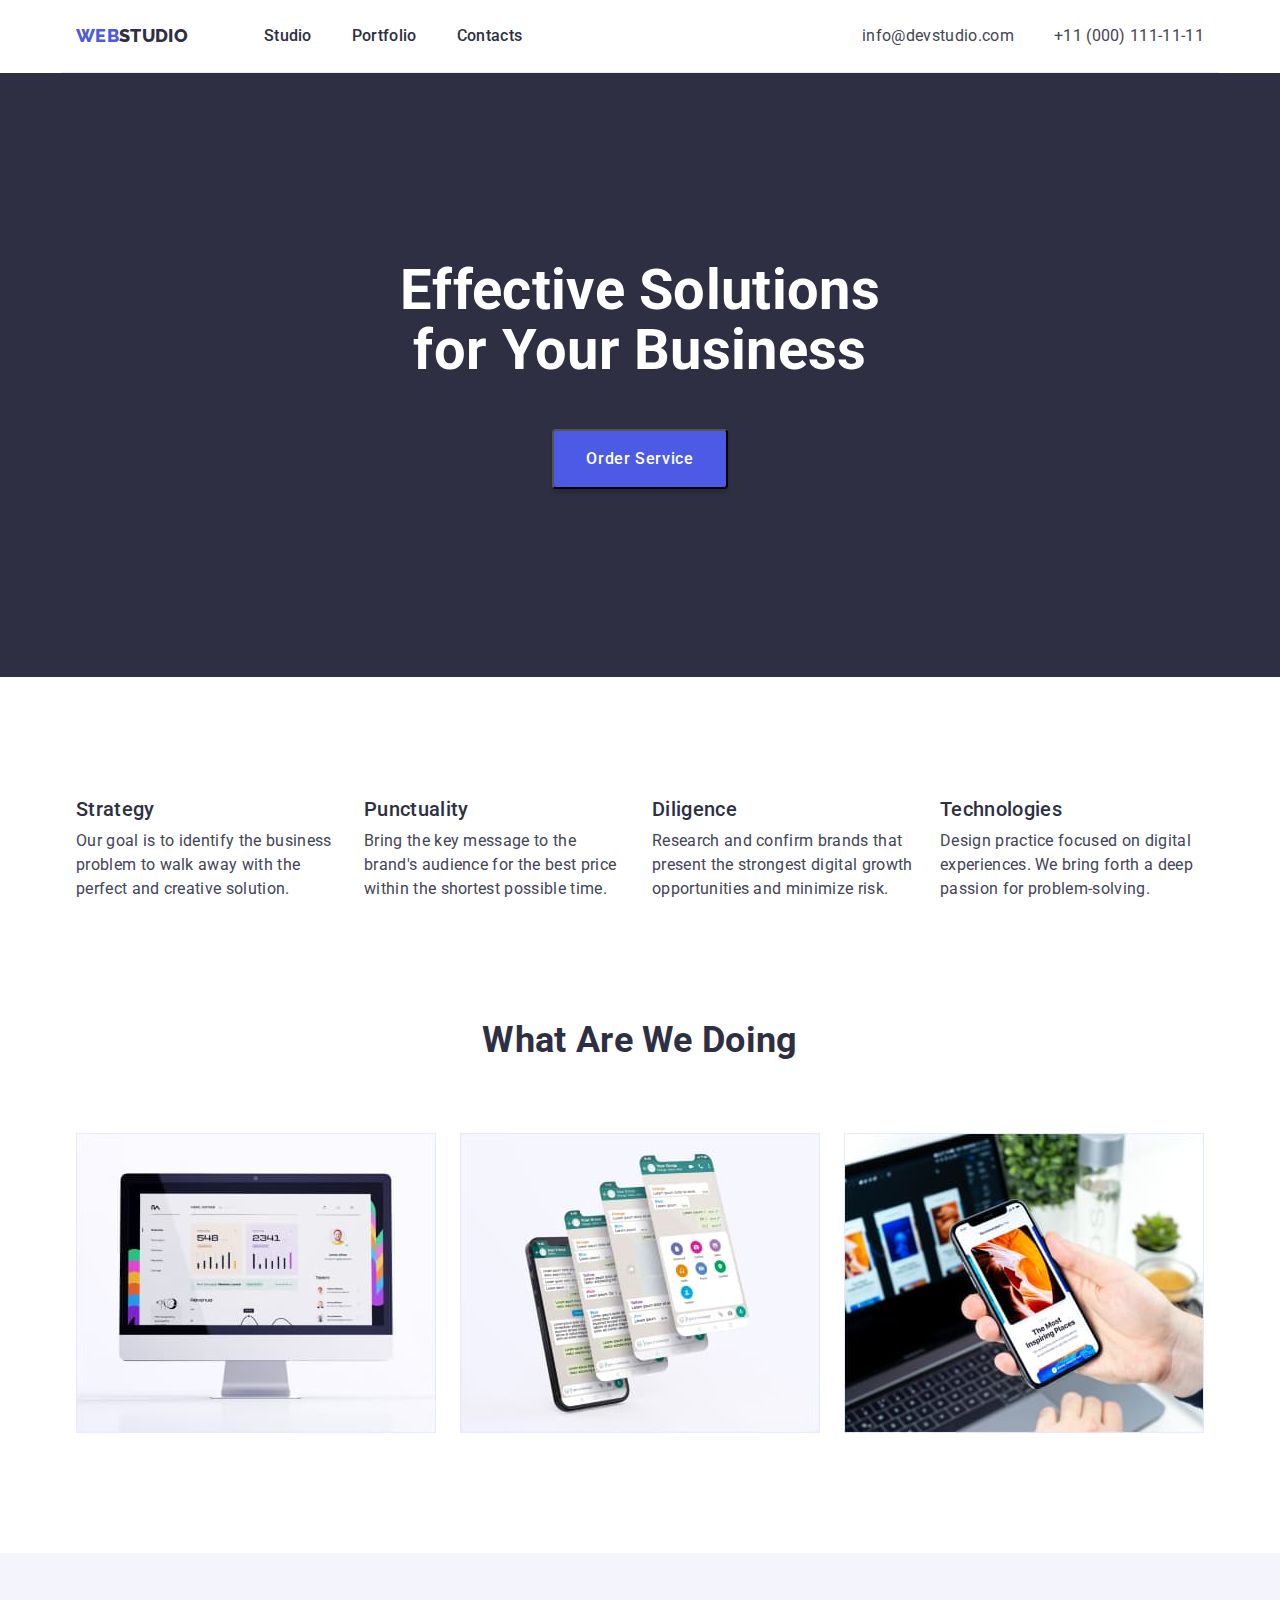
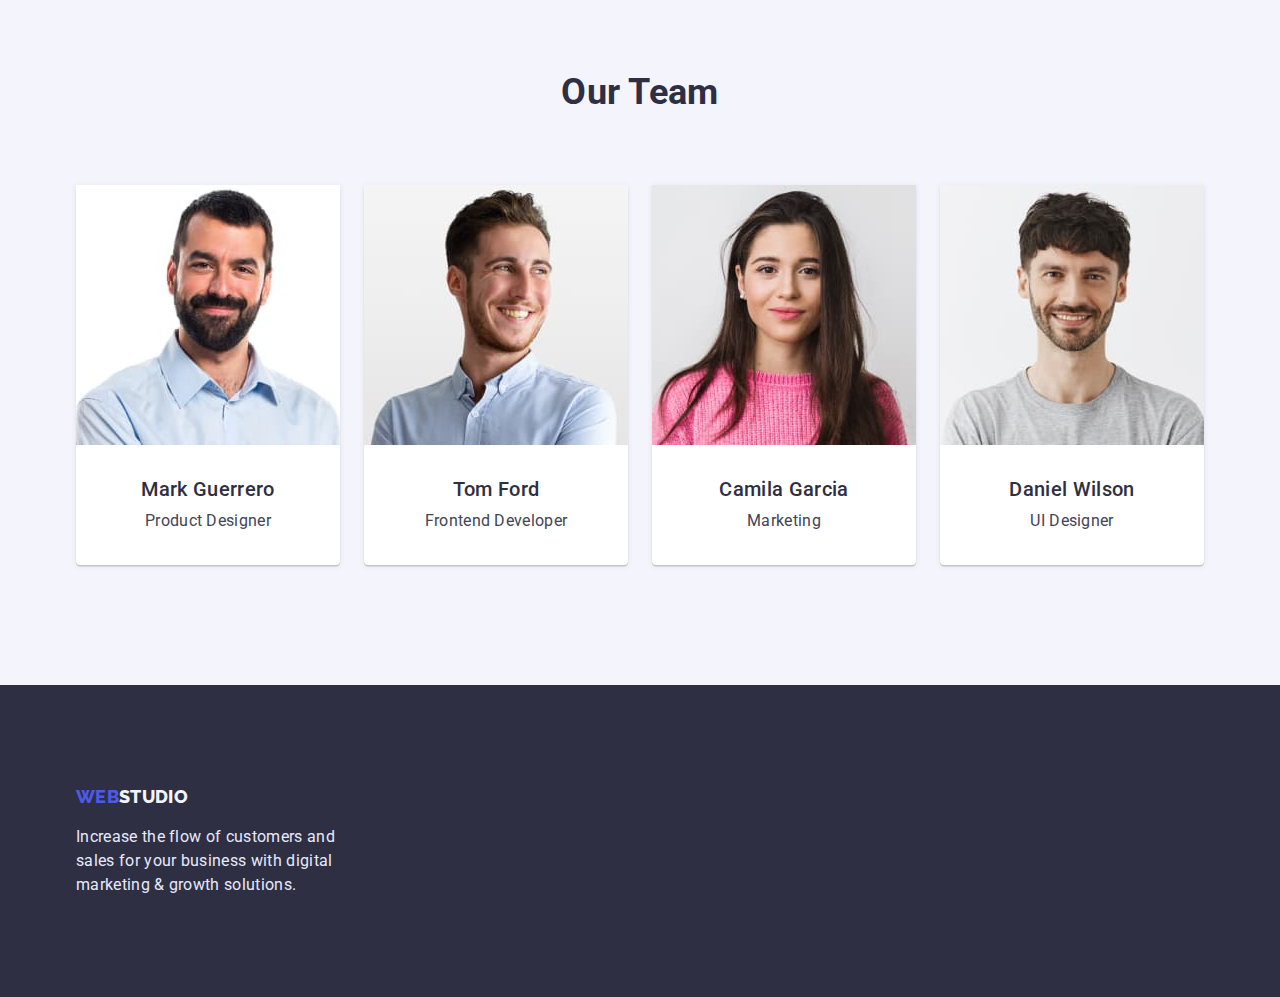
==== index.html @ 00bddd67 "Initial commit" ====
<!DOCTYPE html>
<html lang="en">
  <head>
    <meta charset="UTF-8" />
    <meta http-equiv="X-UA-Compatible" content="IE=edge" />
    <meta name="viewport" content="width=device-width, initial-scale=1.0" />

    <link rel="preconnect" href="https://fonts.googleapis.com" />
    <link rel="preconnect" href="https://fonts.gstatic.com" crossorigin />
    <link
      href="https://fonts.googleapis.com/css2?family=Raleway:wght@800&family=Roboto:wght@400;500;700;900&display=swap"
      rel="stylesheet"
    />
    <link
      rel="stylesheet"
      href="https://cdn.jsdelivr.net/npm/modern-normalize@1.1.0/modern-normalize.min.css"
    />
    <link rel="stylesheet" href="./css/styles.css" />
    <title>Document</title>
  </head>
  <body>
    <header class="container">
      <div class="header-div">
        <a href="./index.html" class="logo point"
          >WEB<span class="header-logo">STUDIO</span>
        </a>
        <nav class="navigat">
          <ul class="menu-list point">
            <li class="menu-items">
              <a href="./index.html" class="menu-link point">Studio</a>
            </li>
            <li class="menu-items">
              <a href="./portfolio.html" class="menu-link point">Portfolio</a>
            </li>
            <li>
              <a href="#" class="menu-link point">Contacts</a>
            </li>
          </ul>
        </nav>
        <address class="contact">
          <ul class="contact-list">
            <li class="contact-items point">
              <a href="mailto:info@devstudio.com" class="contact-link point"
                >info@devstudio.com</a
              >
            </li>
            <li class="point">
              <a href="tel:+110001111111" class="contact-link point"
                >+11 (000) 111-11-11</a
              >
            </li>
          </ul>
        </address>
      </div>
    </header>
    <main>
      <!-- hero section -->
      <section class="hero">
        <div class="container">
          <h1 class="hero-title">Effective Solutions for Your Business</h1>
          <button class="hero-btn" type="button">Order Service</button>
        </div>
      </section>
      <!-- section 1 -->
      <section class="section">
        <div class="container">
          <ul class="quality-list point">
            <li class="quality-items">
              <h3 class="text-title">Strategy</h3>
              <p class="text">
                Our goal is to identify the business problem to walk away with
                the perfect and creative solution.
              </p>
            </li>
            <li class="quality-items">
              <h3 class="text-title">Punctuality</h3>
              <p class="text">
                Bring the key message to the brand's audience for the best price
                within the shortest possible time.
              </p>
            </li>
            <li class="quality-items">
              <h3 class="text-title">Diligence</h3>
              <p class="text">
                Research and confirm brands that present the strongest digital
                growth opportunities and minimize risk.
              </p>
            </li>
            <li class="quality-items">
              <h3 class="text-title">Technologies</h3>
              <p class="text">
                Design practice focused on digital experiences. We bring forth a
                deep passion for problem-solving.
              </p>
            </li>
          </ul>
        </div>
      </section>
      <!-- section 2 -->
      <section class="section specializ">
        <div class="container">
          <h2 class="section-title">What are we doing</h2>
          <ul class="specializ-list point">
            <li class="specializ-items">
              <img
                src="./images/section2/computer-screen.jpg"
                alt="mac"
                width="360"
                height="300"
              />
            </li>
            <li class="specialization-items">
              <img
                src="./images/section2/message.jpg"
                alt="sms"
                width="360"
                height="300"
              />
            </li>
            <li class="specialization-items">
              <img
                src="./images/section2/phone-and-computer.jpg"
                alt="phone and laptop"
                width="360"
                height="300"
              />
            </li>
          </ul>
        </div>
      </section>
      <!-- section 3 -->
      <section class="section team">
        <div class="container">
          <h2 class="section-title">Our Team</h2>
          <ul class="team-list point">
            <li class="team-items">
              <img
                src="./images/section3/mark-photo.jpg"
                alt="Designer"
                width="264"
                height="260"
              />
              <div class="wrap">
                <h3 class="text-title">Mark Guerrero</h3>
                <p class="text">Product Designer</p>
              </div>
            </li>

            <li class="team-items">
              <img
                src="./images/section3/tom-photo.jpg"
                alt="Developer"
                width="264"
                height="260"
              />
              <div class="wrap">
                <h3 class="text-title">Tom Ford</h3>
                <p class="text">Frontend Developer</p>
              </div>
            </li>

            <li class="team-items">
              <img
                src="./images/section3/kamila-photo.jpg"
                alt="marketer"
                width="264"
                height="260"
              />
              <div class="wrap">
                <h3 class="text-title">Camila Garcia</h3>
                <p class="text">Marketing</p>
              </div>
            </li>

            <li class="team-items">
              <img
                src="./images/section3/daniel-photo.jpg"
                alt="Designer"
                width="264"
                height="260"
              />
              <div class="wrap">
                <h3 class="text-title">Daniel Wilson</h3>
                <p class="text">UI Designer</p>
              </div>
            </li>
          </ul>
        </div>
      </section>
    </main>
    <footer class="foot">
      <div class="container">
        <a class="logo point" href="./index.html"
          >WEB<span class="footer-logo">STUDIO</span>
        </a>
        <p class="footer-text">
          Increase the flow of customers and sales for your business with
          digital marketing & growth solutions.
        </p>
      </div>
    </footer>
  </body>
</html>
---- css/styles.css ----
:root {
    --main-text-color: #2E2F42;
    --link-color: #434455;
    --logo-btn-color: #4D5AE5;
    --hover-focus-color: #404BBF;
    --footerlogo-bcg-color: #F4F4FD;
    --white-color: #ffffff;
    --filter-btn: #E7E9FC;

}

body {
    font-family: "Roboto", sans-serif;
    letter-spacing: 0.02em;
    color: var(--main-text-color);
    background-color: var(--white-color);
}

h1,
h2,
h3,
h4,
h5,
h6 {
    margin: 0;
    padding: 0;
}

p {
    margin: 0;
    padding: 0;
}

ul {
    margin: 0;
    padding: 0;
}

img {
    display: block;
    max-width: 100%;
    height: auto;
}

.container {
    width: 1158px;
    padding-left: 15px;
    padding-right: 15px;
    margin-left: auto;
    margin-right: auto;
}

.point {
    text-decoration: none;
    list-style-type: none;
}

/* header */

header {
    border-bottom: 1px solid var(--filter-btn);
}

.logo {
    font-family: "Raleway", sans-serif;
    font-weight: 800;
    font-size: 18px;
    line-height: 1.33;
    color: var(--logo-btn-color);
    text-transform: uppercase;
}

.header-logo {
    color: var(--main-text-color);
}

.header-div {
    display: flex;
    padding-top: 24px;
    padding-bottom: 24px;
}



.navigat {
    margin-left: 76px;
}

.menu-list {
    font-weight: 500;
    font-size: 16px;
    line-height: 1.5;
    letter-spacing: 0.02em;
    color: var(--main-text-color);
    display: flex;

}

.menu-link {
    color: var(--main-text-color);
    display: block;

}

.menu-link:hover,
.menu-link:focus {
    color: var(--hover-focus-color);
}

.menu-items {
    margin-right: 40px;
}

.contact {
    margin-left: auto;
}

.contact-list {
    font-size: 16px;
    line-height: 1.5;
    letter-spacing: 0.02em;
    color: var(--link-color);
    display: flex;
}

.contact-link {
    font-style: normal;
    color: var(--link-color);
    display: block;
}

.contact-link:hover,
.contact-link:focus {
    color: var(--hover-focus-color);
}

.contact-items {
    margin-right: 40px;
}

/* hero */

.hero {
    background-color: var(--main-text-color);
    padding-top: 188px;
    padding-bottom: 188px;
    text-align: center;
    ;
}

.hero-title {
    font-size: 56px;
    line-height: 1.07;
    text-align: center;
    color: var(--white-color);
    margin-bottom: 48px;
    max-width: 496px;
    margin-left: auto;
    margin-right: auto;
}

.hero-btn {
    background-color: var(--logo-btn-color);
    color: var(--white-color);
    font-family: 'Roboto', sans-serif;
    font-weight: 500;
    font-size: 16px;
    line-height: 1.5;
    letter-spacing: 0.04em;
    cursor: pointer;
    box-shadow: 0px 4px 4px rgba(0, 0, 0, 0.15);
    border-radius: 4px;
    padding: 16px 32px;
}

.hero-btn:hover,
.hero-btn:focus {
    background: var(--hover-focus-color);
    box-shadow: 0px 1px 6px rgba(46, 47, 66, 0.08);
    border-radius: 4px;
    letter-spacing: 0.04em;
}

.text-title {
    font-weight: 500;
    font-size: 20px;
    line-height: 1.2;
    margin-bottom: 8px;
}

.text {
    color: var(--link-color);
    font-size: 16px;
    line-height: 1.5;
}

.section-title {
    margin-bottom: 72px;
    font-size: 36px;
    line-height: 1.11;
    text-align: center;
    text-transform: capitalize;

}

.section {
    padding-top: 120px;
    padding-bottom: 120px;
}

.quality-list,
.specializ-list,
.team-list {
    display: flex;
    gap: 24px;
}

.quality-items {
    flex-basis: calc((100% - 3 * 24px)/4);
}


.specializ {
    padding-top: 0;
}



/* team */

.team {
    background-color: var(--footerlogo-bcg-color);
}

.team-items {
    background-color: var(--white-color);
    flex-basis: calc((100%-72px)/4);
    box-shadow: 0px 1px 6px rgba(46, 47, 66, 0.08), 0px 1px 1px rgba(46, 47, 66, 0.16), 0px 2px 1px rgba(46, 47, 66, 0.08);
    border-radius: 0px 0px 4px 4px;
}


.wrap {
    padding: 32px 0;
    text-align: center;
}


/* footer */

.foot {
    background-color: var(--main-text-color);
    padding-top: 100px;
    padding-bottom: 100px;

}

.footer-text {
    color: var(--filter-btn);
    font-size: 16px;
    line-height: 1.5;
    letter-spacing: 0.02em;
    width: 264px;
    margin-top: 16px;
}

.footer-logo {
    color: var(--footerlogo-bcg-color);
}

/* portfolio*/


.filters-btn {
    background-color: var(--footerlogo-bcg-color);
    color: var(--logo-btn-color);
    font-family: 'Roboto', sans-serif;
    font-weight: 500;
    font-size: 16px;
    line-height: 1.5;
    letter-spacing: 0.04em;
    cursor: pointer;
    border: 1px solid var(--filter-btn);
    border-radius: 4px;
    padding: 11px 23px;
}

.filters-btn:hover,
.filters-btn:focus {
    background: var(--logo-btn-color);
    box-shadow: 0px 1px 6px rgba(46, 47, 66, 0.08), 0px 1px 1px rgba(46, 47, 66, 0.16), 0px 2px 1px rgba(46, 47, 66, 0.08);
    color: var(--white-color);
}

.portfolio {
    padding-top: 96px;
}

.filters-list {
    display: flex;
    justify-content: center;
    margin-bottom: 72px;
}

.filters-items {
    margin-right: 24px;
}

.img-list {
    display: flex;
    flex-wrap: wrap;
    row-gap: 48px;
    column-gap: 24px;
}

.img-items {
    flex-basis: calc((100% - 48px) / 3);
}

.delineation {
    padding: 32px 16px;
    border: 1px solid var(--filter-btn);
    border-top: none;
}
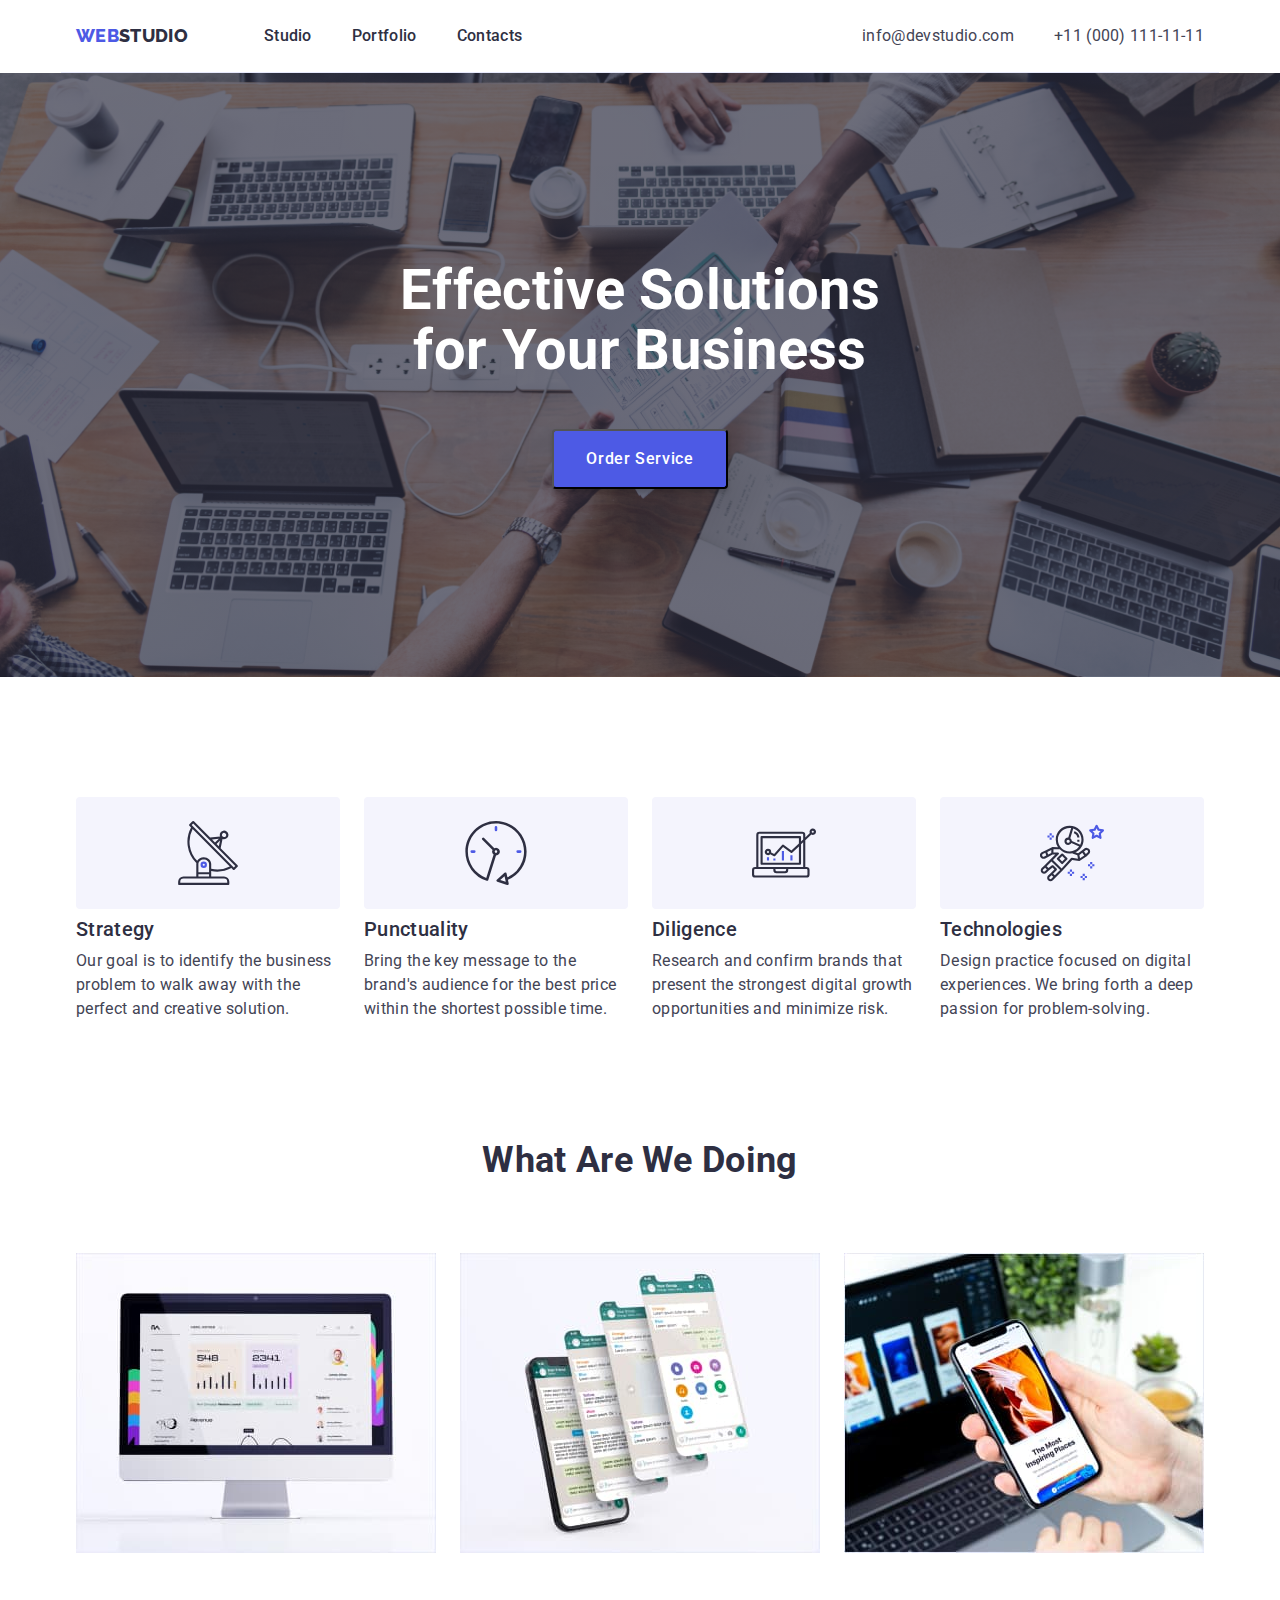
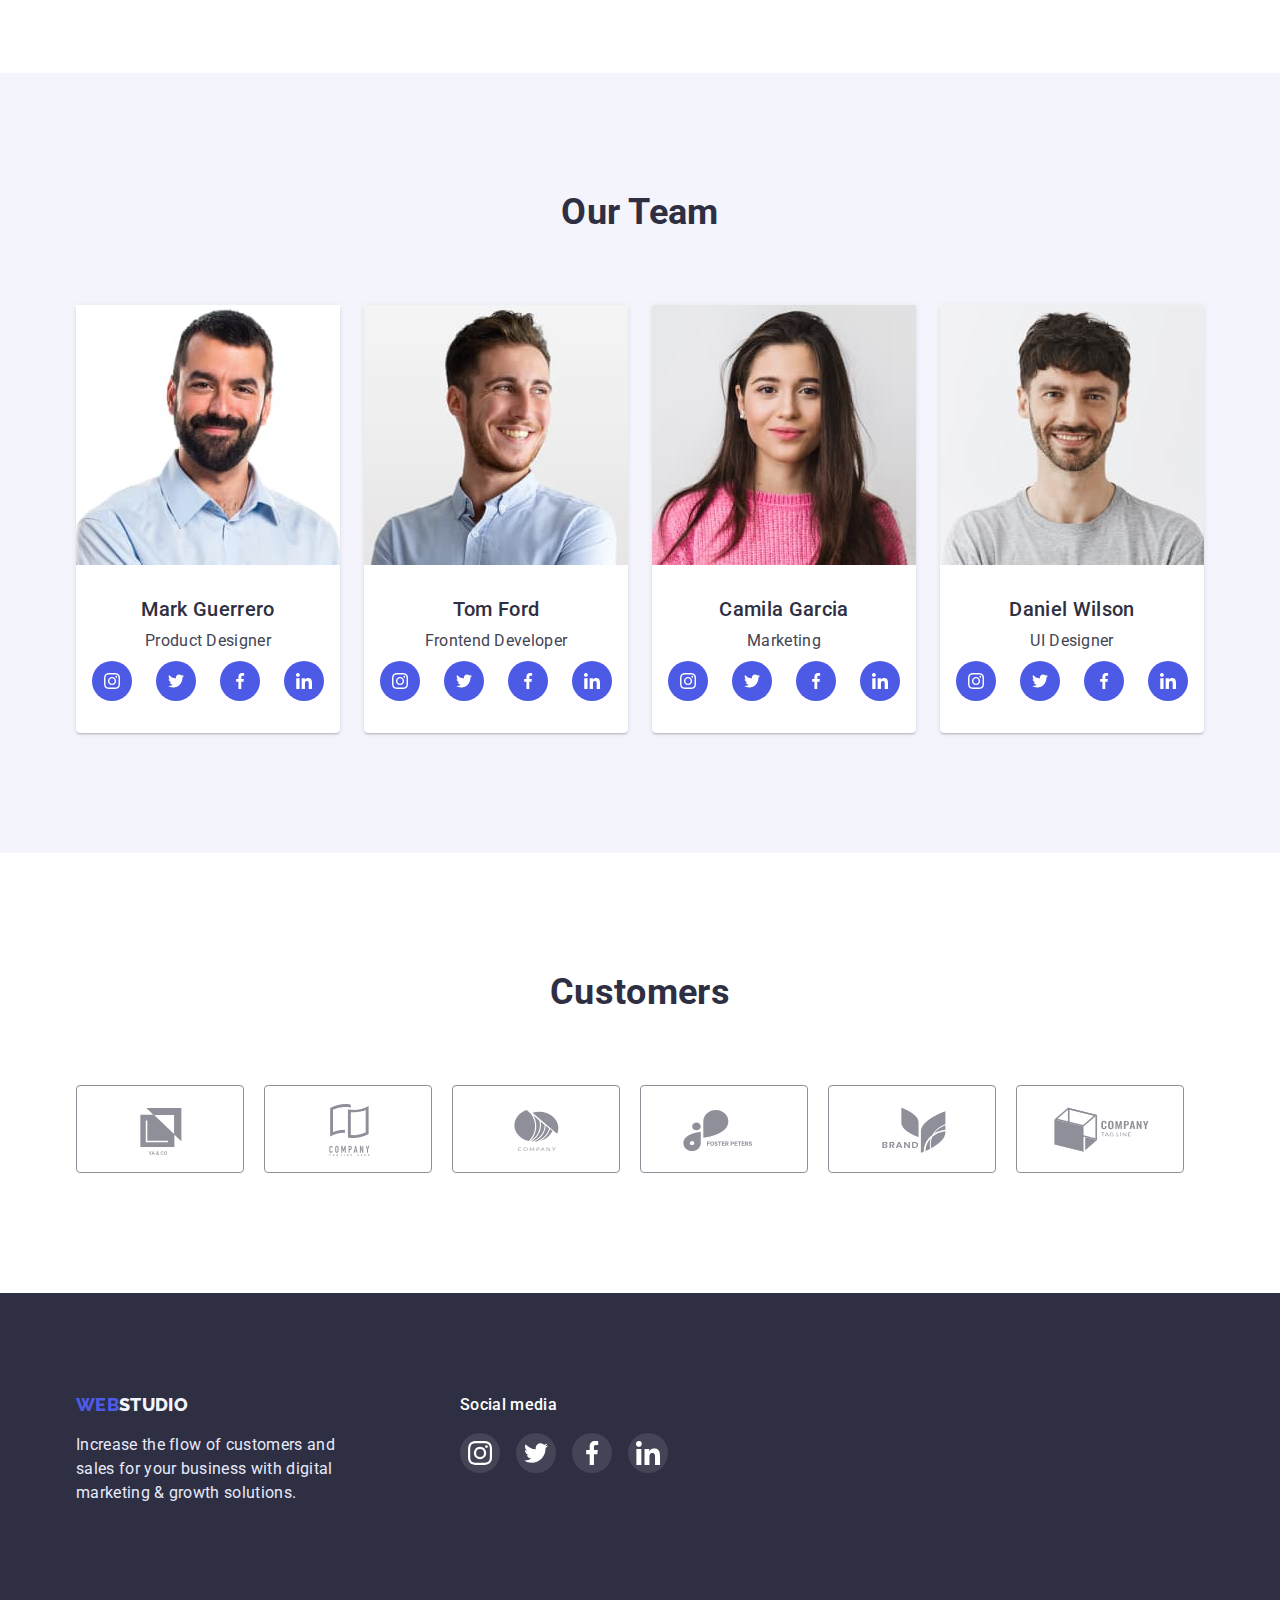
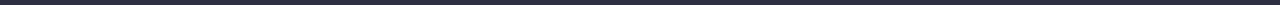
==== commit 536679af: "homework #4" ====
--- a/index.html
+++ b/index.html
@@ -19,6 +19,7 @@
     <title>Document</title>
   </head>
   <body>
+    <!-- HEADER -->
     <header class="container">
       <div class="header-div">
         <a href="./index.html" class="logo point"
@@ -66,6 +67,11 @@
         <div class="container">
           <ul class="quality-list point">
             <li class="quality-items">
+              <div class="svg">
+                <svg class="quality-img" width="64" height="64">
+                  <use href="./images/icons.svg#icon-antenna"></use>
+                </svg>
+              </div>
               <h3 class="text-title">Strategy</h3>
               <p class="text">
                 Our goal is to identify the business problem to walk away with
@@ -73,6 +79,11 @@
               </p>
             </li>
             <li class="quality-items">
+              <div class="svg">
+                <svg class="quality-img" width="64" height="64">
+                  <use href="./images/icons.svg#icon-clock"></use>
+                </svg>
+              </div>
               <h3 class="text-title">Punctuality</h3>
               <p class="text">
                 Bring the key message to the brand's audience for the best price
@@ -80,6 +91,11 @@
               </p>
             </li>
             <li class="quality-items">
+              <div class="svg">
+                <svg class="quality-img" width="64" height="64">
+                  <use href="./images/icons.svg#icon-diagram"></use>
+                </svg>
+              </div>
               <h3 class="text-title">Diligence</h3>
               <p class="text">
                 Research and confirm brands that present the strongest digital
@@ -87,6 +103,11 @@
               </p>
             </li>
             <li class="quality-items">
+              <div class="svg">
+                <svg class="quality-img" width="64" height="64">
+                  <use href="./images/icons.svg#icon-astronaut"></use>
+                </svg>
+              </div>
               <h3 class="text-title">Technologies</h3>
               <p class="text">
                 Design practice focused on digital experiences. We bring forth a
@@ -143,6 +164,48 @@
               <div class="wrap">
                 <h3 class="text-title">Mark Guerrero</h3>
                 <p class="text">Product Designer</p>
+                <ul class="team-contacts-list point">
+                  <li class="team-contacts">
+                    <a
+                      href="#"
+                      class="team-contacts-link"
+                      aria-label="Instagram"
+                    >
+                      <svg class="team-contacts-icon" width="16" height="16">
+                        <use href="./images/icons.svg#icon-instagram"></use>
+                      </svg>
+                    </a>
+                  </li>
+                  <li class="team-contacts">
+                    <a href="#" class="team-contacts-link" aria-label="Twitter">
+                      <svg class="team-contacts-icon" width="16" height="16">
+                        <use href="./images/icons.svg#icon-twitter"></use>
+                      </svg>
+                    </a>
+                  </li>
+                  <li class="team-contacts">
+                    <a
+                      href="#"
+                      class="team-contacts-link"
+                      aria-label="Facebook"
+                    >
+                      <svg class="team-contacts-icon" width="16" height="16">
+                        <use href="./images/icons.svg#icon-facebook"></use>
+                      </svg>
+                    </a>
+                  </li>
+                  <li class="team-contacts">
+                    <a
+                      href="#"
+                      class="team-contacts-link"
+                      aria-label="Linkedin"
+                    >
+                      <svg class="team-contacts-icon" width="16" height="16">
+                        <use href="./images/icons.svg#icon-linkedin"></use>
+                      </svg>
+                    </a>
+                  </li>
+                </ul>
               </div>
             </li>
 
@@ -156,6 +219,48 @@
               <div class="wrap">
                 <h3 class="text-title">Tom Ford</h3>
                 <p class="text">Frontend Developer</p>
+                <ul class="team-contacts-list point">
+                  <li class="team-contacts">
+                    <a
+                      href="#"
+                      class="team-contacts-link"
+                      aria-label="Instagram"
+                    >
+                      <svg class="team-contacts-icon" width="16" height="16">
+                        <use href="./images/icons.svg#icon-instagram"></use>
+                      </svg>
+                    </a>
+                  </li>
+                  <li class="team-contacts">
+                    <a href="#" class="team-contacts-link" aria-label="Twitter">
+                      <svg class="team-contacts-icon" width="16" height="16">
+                        <use href="./images/icons.svg#icon-twitter"></use>
+                      </svg>
+                    </a>
+                  </li>
+                  <li class="team-contacts">
+                    <a
+                      href="#"
+                      class="team-contacts-link"
+                      aria-label="Facebook"
+                    >
+                      <svg class="team-contacts-icon" width="16" height="16">
+                        <use href="./images/icons.svg#icon-facebook"></use>
+                      </svg>
+                    </a>
+                  </li>
+                  <li class="team-contacts">
+                    <a
+                      href="#"
+                      class="team-contacts-link"
+                      aria-label="Linkedin"
+                    >
+                      <svg class="team-contacts-icon" width="16" height="16">
+                        <use href="./images/icons.svg#icon-linkedin"></use>
+                      </svg>
+                    </a>
+                  </li>
+                </ul>
               </div>
             </li>
 
@@ -169,6 +274,48 @@
               <div class="wrap">
                 <h3 class="text-title">Camila Garcia</h3>
                 <p class="text">Marketing</p>
+                <ul class="team-contacts-list point">
+                  <li class="team-contacts">
+                    <a
+                      href="#"
+                      class="team-contacts-link"
+                      aria-label="Instagram"
+                    >
+                      <svg class="team-contacts-icon" width="16" height="16">
+                        <use href="./images/icons.svg#icon-instagram"></use>
+                      </svg>
+                    </a>
+                  </li>
+                  <li class="team-contacts">
+                    <a href="#" class="team-contacts-link" aria-label="Twitter">
+                      <svg class="team-contacts-icon" width="16" height="16">
+                        <use href="./images/icons.svg#icon-twitter"></use>
+                      </svg>
+                    </a>
+                  </li>
+                  <li class="team-contacts">
+                    <a
+                      href="#"
+                      class="team-contacts-link"
+                      aria-label="Facebook"
+                    >
+                      <svg class="team-contacts-icon" width="16" height="16">
+                        <use href="./images/icons.svg#icon-facebook"></use>
+                      </svg>
+                    </a>
+                  </li>
+                  <li class="team-contacts">
+                    <a
+                      href="#"
+                      class="team-contacts-link"
+                      aria-label="Linkedin"
+                    >
+                      <svg class="team-contacts-icon" width="16" height="16">
+                        <use href="./images/icons.svg#icon-linkedin"></use>
+                      </svg>
+                    </a>
+                  </li>
+                </ul>
               </div>
             </li>
 
@@ -182,21 +329,149 @@
               <div class="wrap">
                 <h3 class="text-title">Daniel Wilson</h3>
                 <p class="text">UI Designer</p>
-              </div>
+                <ul class="team-contacts-list point">
+                  <li class="team-contacts">
+                    <a
+                      href="#"
+                      class="team-contacts-link"
+                      aria-label="Instagram"
+                    >
+                      <svg class="team-contacts-icon" width="16" height="16">
+                        <use href="./images/icons.svg#icon-instagram"></use>
+                      </svg>
+                    </a>
+                  </li>
+                  <li class="team-contacts">
+                    <a href="#" class="team-contacts-link" aria-label="Twitter">
+                      <svg class="team-contacts-icon" width="16" height="16">
+                        <use href="./images/icons.svg#icon-twitter"></use>
+                      </svg>
+                    </a>
+                  </li>
+                  <li class="team-contacts">
+                    <a
+                      href="#"
+                      class="team-contacts-link"
+                      aria-label="Facebook"
+                    >
+                      <svg class="team-contacts-icon" width="16" height="16">
+                        <use href="./images/icons.svg#icon-facebook"></use>
+                      </svg>
+                    </a>
+                  </li>
+                  <li class="team-contacts">
+                    <a
+                      href="#"
+                      class="team-contacts-link"
+                      aria-label="Linkedin"
+                    >
+                      <svg class="team-contacts-icon" width="16" height="16">
+                        <use href="./images/icons.svg#icon-linkedin"></use>
+                      </svg>
+                    </a>
+                  </li>
+                </ul>
+              </div>
+            </li>
+          </ul>
+        </div>
+      </section>
+      <!-- section 4 -->
+      <section class="section customers">
+        <div class="container">
+          <h2 class="section-title">Customers</h2>
+          <ul class="customers-list point">
+            <li class="customers-items">
+              <a href="#" class="customers-link" aria-label="icon-company-1">
+                <svg class="customers-svg" width="104" height="56">
+                  <use href="./images/icons.svg#icon-logo-1"></use>
+                </svg>
+              </a>
+            </li>
+            <li class="customers-items">
+              <a href="#" class="customers-link" aria-label="icon-company-2">
+                <svg class="customers-svg" width="104" height="56">
+                  <use href="./images/icons.svg#icon-logo-2"></use>
+                </svg>
+              </a>
+            </li>
+            <li class="customers-items">
+              <a href="#" class="customers-link" aria-label="icon-company-3">
+                <svg class="customers-svg" width="104" height="56">
+                  <use href="./images/icons.svg#icon-logo-3"></use>
+                </svg>
+              </a>
+            </li>
+            <li class="customers-items">
+              <a href="#" class="customers-link" aria-label="icon-company-4">
+                <svg class="customers-svg" width="104" height="56">
+                  <use href="./images/icons.svg#icon-logo-4"></use>
+                </svg>
+              </a>
+            </li>
+            <li class="customers-items">
+              <a href="#" class="customers-link" aria-label="icon-company-5">
+                <svg class="customers-svg" width="104" height="56">
+                  <use href="./images/icons.svg#icon-logo-5"></use>
+                </svg>
+              </a>
+            </li>
+            <li class="customers-items">
+              <a href="#" class="customers-link" aria-label="icon-company-6">
+                <svg class="customers-svg" width="104" height="56">
+                  <use href="./images/icons.svg#icon-logo-6"></use>
+                </svg>
+              </a>
             </li>
           </ul>
         </div>
       </section>
     </main>
     <footer class="foot">
-      <div class="container">
-        <a class="logo point" href="./index.html"
-          >WEB<span class="footer-logo">STUDIO</span>
-        </a>
-        <p class="footer-text">
-          Increase the flow of customers and sales for your business with
-          digital marketing & growth solutions.
-        </p>
+      <div class="container footer-cont">
+        <div class="footer-log">
+          <a class="logo point" href="./index.html"
+            >WEB<span class="footer-logo">STUDIO</span>
+          </a>
+          <p class="footer-text">
+            Increase the flow of customers and sales for your business with
+            digital marketing & growth solutions.
+          </p>
+        </div>
+        <div class="foot-link">
+          <p class="soc-text">Social media</p>
+          <ul class="social-list point">
+            <li class="foot-soc">
+              <a href="#" class="social-link" aria-label="Instagram">
+                <svg class="social-links" width="24" height="24">
+                  <use href="./images/icons.svg#icon-instagram"></use>
+                </svg>
+              </a>
+            </li>
+
+            <li class="foot-soc">
+              <a href="#" class="social-link" aria-label="Twitter">
+                <svg class="social-links" width="24" height="24">
+                  <use href="./images/icons.svg#icon-twitter"></use>
+                </svg>
+              </a>
+            </li>
+            <li class="foot-soc">
+              <a href="#" class="social-link" aria-label="Facebook">
+                <svg class="social-links" width="24" height="24">
+                  <use href="./images/icons.svg#icon-facebook"></use>
+                </svg>
+              </a>
+            </li>
+            <li class="foot-soc">
+              <a href="#" class="social-link" aria-label="Linkedin">
+                <svg class="social-links" width="24" height="24">
+                  <use href="./images/icons.svg#icon-linkedin"></use>
+                </svg>
+              </a>
+            </li>
+          </ul>
+        </div>
       </div>
     </footer>
   </body>
--- a/css/styles.css
+++ b/css/styles.css
@@ -145,7 +145,13 @@
     padding-top: 188px;
     padding-bottom: 188px;
     text-align: center;
-    ;
+    background-image: linear-gradient(rgba(46, 47, 66, 0.7), rgba(46, 47, 66, 0.7)), url(../images/hero/people-office.png);
+    max-width: 1440px;
+    background-repeat: no-repeat;
+    background-position: center;
+    margin-left: auto;
+    margin-right: auto;
+    background-size: cover;
 }
 
 .hero-title {
@@ -219,10 +225,20 @@
     flex-basis: calc((100% - 3 * 24px)/4);
 }
 
+.svg {
+    display: flex;
+    justify-content: center;
+    align-items: center;
+    margin-bottom: 8px;
+    height: 112px;
+    border-radius: 4px;
+    background-color: var(--footerlogo-bcg-color);
+}
 
 .specializ {
     padding-top: 0;
 }
+
 
 
 
@@ -245,6 +261,69 @@
     text-align: center;
 }
 
+.team-contacts {
+    width: 40px;
+    height: 40px;
+    padding-left: 0;
+
+}
+
+.team-contacts-list {
+    display: flex;
+    gap: 24px;
+    justify-content: center;
+    padding-top: 8px;
+}
+
+.team-contacts-link {
+    display: flex;
+    align-items: center;
+    justify-content: center;
+    width: 40px;
+    height: 40px;
+    background-color: var(--logo-btn-color);
+    border-radius: 50%;
+    fill: var(--white-color);
+}
+
+.team-contacts-link:hover,
+.team-contacts-link:focus {
+    background-color: var(--hover-focus-color);
+}
+
+/* customers */
+.customers-list {
+    display: flex;
+}
+
+.customers-items {
+    flex-basis: calc((100% - 24px) / 5);
+}
+
+.customers-link {
+    display: flex;
+    align-items: center;
+    justify-content: center;
+    border: 1px solid #8E8F99;
+    border-radius: 4px;
+    width: 168px;
+    height: 88px;
+}
+
+.customers-link:hover,
+.customers-link:focus {
+    border: 2px solid var(--hover-focus-color);
+}
+
+.customers-svg {
+    fill: #8E8F99;
+}
+
+.customers-svg:hover,
+.customers-svg:focus {
+
+    fill: var(--hover-focus-color);
+}
 
 /* footer */
 
@@ -267,6 +346,48 @@
 .footer-logo {
     color: var(--footerlogo-bcg-color);
 }
+
+.footer-cont {
+    display: flex;
+    gap: 120px;
+}
+
+.foot-soc {
+    width: 40px;
+    height: 40px;
+}
+
+.social-list {
+    display: flex;
+    gap: 16px;
+    float: left;
+    justify-content: center;
+}
+
+.soc-text {
+    color: var(--white-color);
+    margin-bottom: 16px;
+    font-weight: 500;
+    line-height: calc(24/16);
+}
+
+.foot-soc:last-child {
+    margin-right: 0;
+}
+
+.social-link {
+    display: flex;
+    fill: var(--white-color);
+    background-color: var(--link-color);
+    border-radius: 50%;
+    width: 40px;
+    height: 40px;
+    justify-content: center;
+    align-items: center;
+}
+
+
+
 
 /* portfolio*/
 
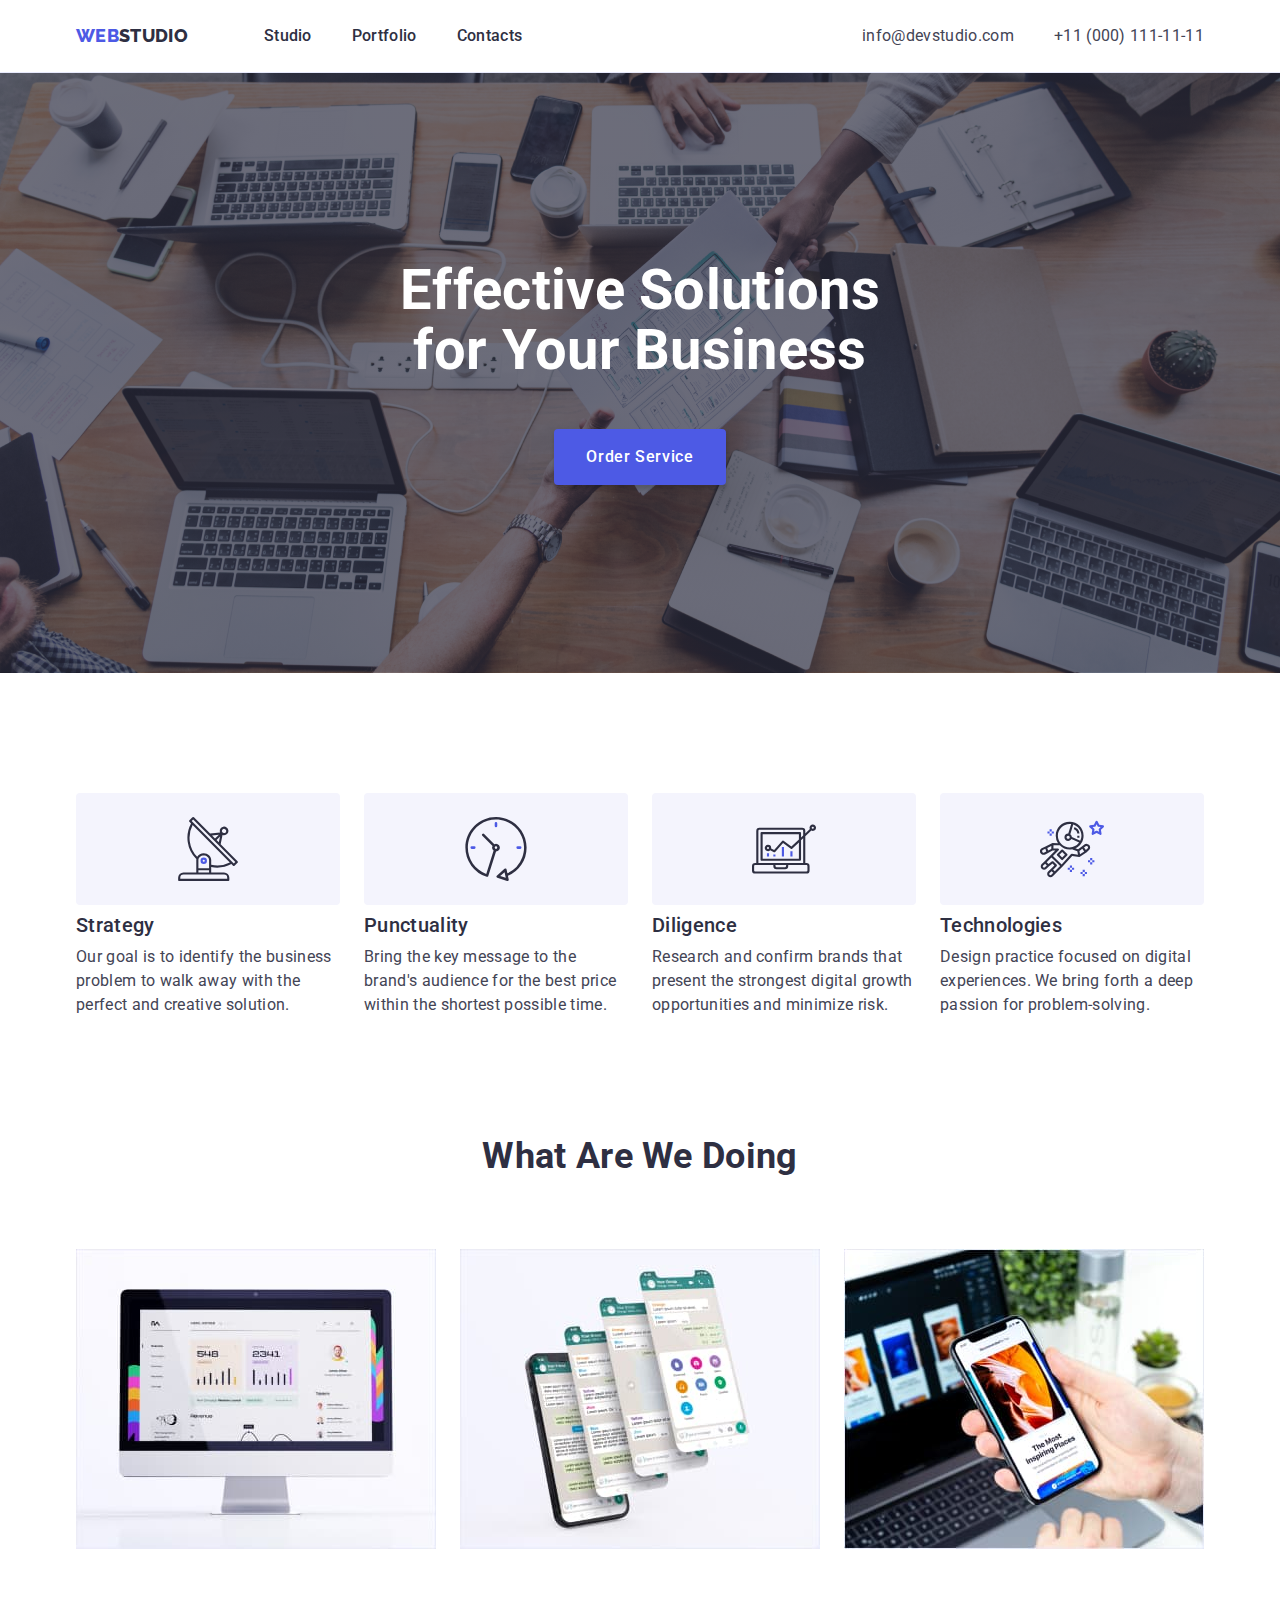
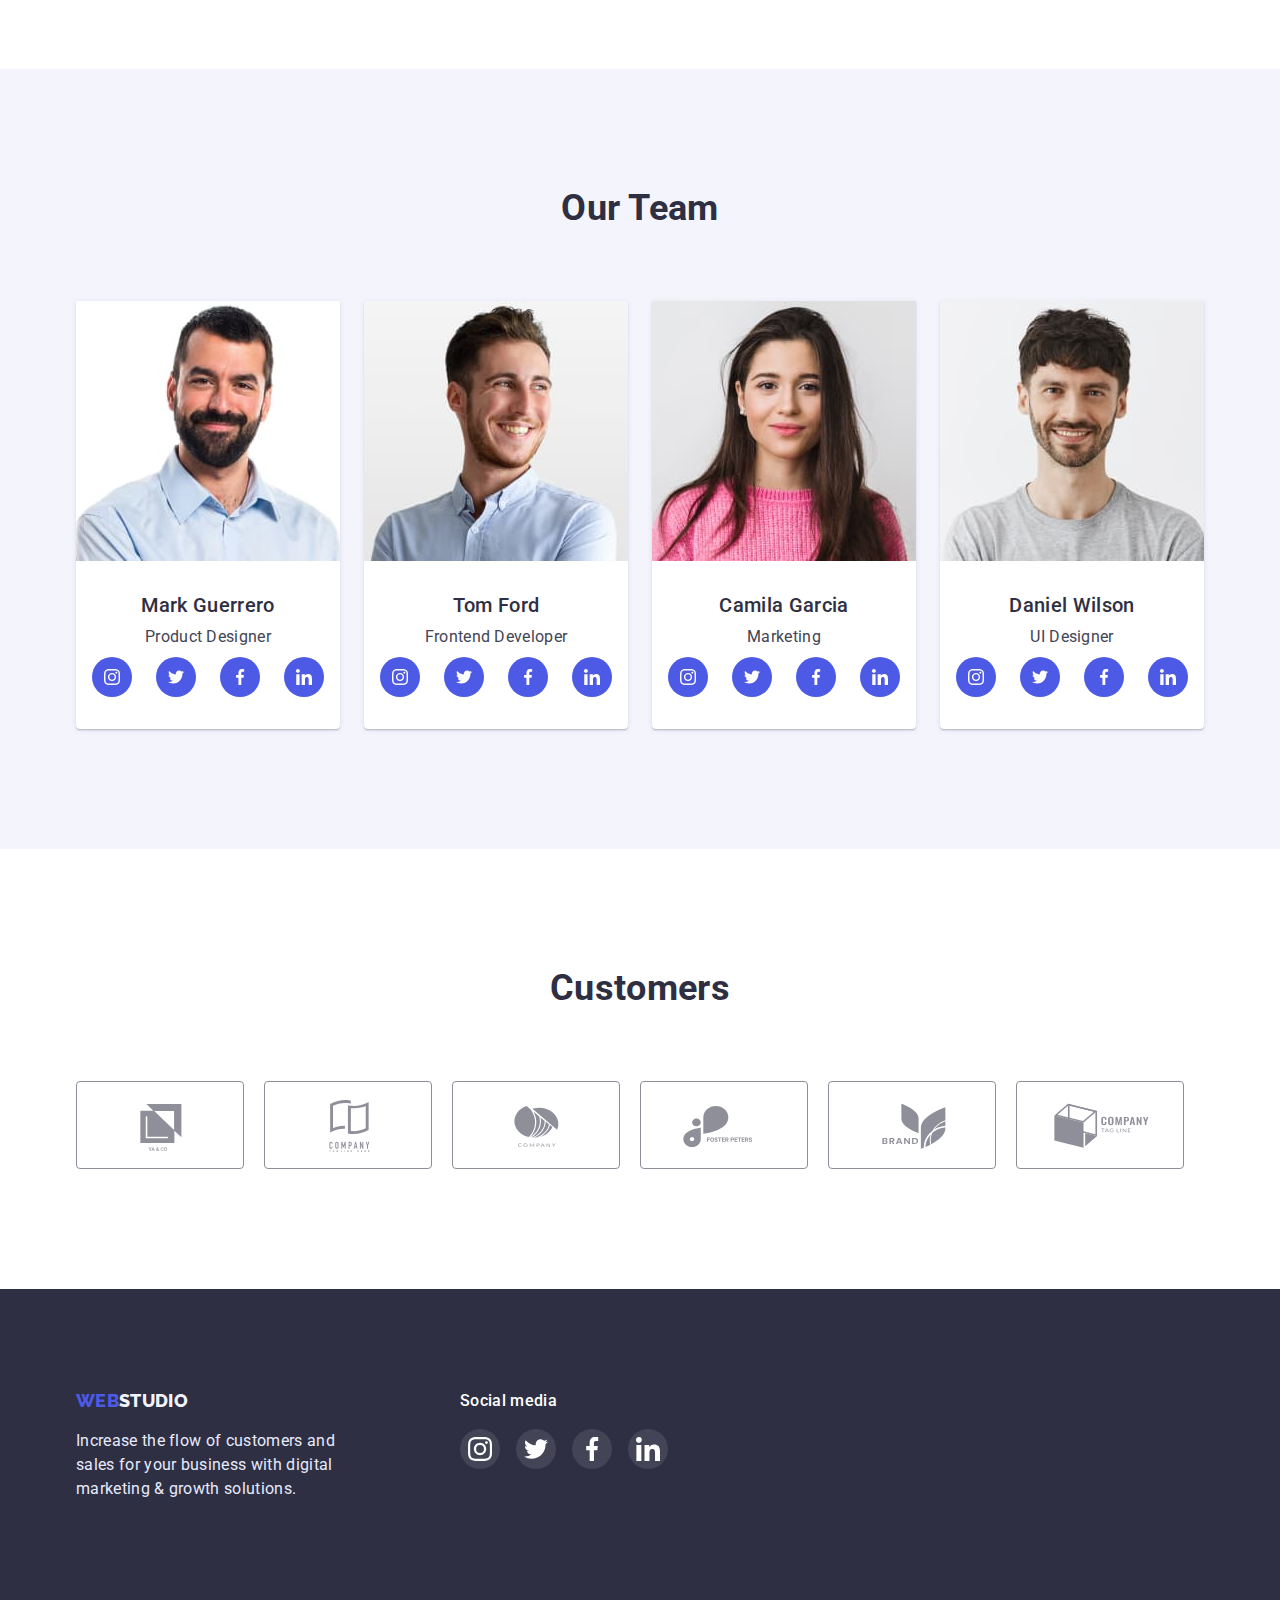
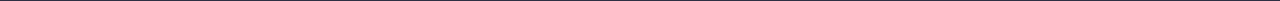
==== commit 8ab3924f: "novi vupravlenya" ====
--- a/index.html
+++ b/index.html
@@ -20,8 +20,8 @@
   </head>
   <body>
     <!-- HEADER -->
-    <header class="container">
-      <div class="header-div">
+    <header class="header-div">
+      <div class="header-container container">
         <a href="./index.html" class="logo point"
           >WEB<span class="header-logo">STUDIO</span>
         </a>
@@ -33,7 +33,7 @@
             <li class="menu-items">
               <a href="./portfolio.html" class="menu-link point">Portfolio</a>
             </li>
-            <li>
+            <li class="menu-items">
               <a href="#" class="menu-link point">Contacts</a>
             </li>
           </ul>
@@ -45,7 +45,7 @@
                 >info@devstudio.com</a
               >
             </li>
-            <li class="point">
+            <li class="contact-items point">
               <a href="tel:+110001111111" class="contact-link point"
                 >+11 (000) 111-11-11</a
               >
--- a/css/styles.css
+++ b/css/styles.css
@@ -6,7 +6,7 @@
     --footerlogo-bcg-color: #F4F4FD;
     --white-color: #ffffff;
     --filter-btn: #E7E9FC;
-
+    --footer-icon-color: #31d0aa;
 }
 
 body {
@@ -75,11 +75,15 @@
 }
 
 .header-div {
-    display: flex;
+
     padding-top: 24px;
     padding-bottom: 24px;
 }
 
+.header-container {
+    display: flex;
+}
+
 
 
 .navigat {
@@ -93,7 +97,6 @@
     letter-spacing: 0.02em;
     color: var(--main-text-color);
     display: flex;
-
 }
 
 .menu-link {
@@ -109,6 +112,10 @@
 
 .menu-items {
     margin-right: 40px;
+}
+
+.menu-items:last-child {
+    margin-right: 0;
 }
 
 .contact {
@@ -136,6 +143,10 @@
 
 .contact-items {
     margin-right: 40px;
+}
+
+.contact-items:last-child {
+    margin-right: 0;
 }
 
 /* hero */
@@ -177,6 +188,7 @@
     box-shadow: 0px 4px 4px rgba(0, 0, 0, 0.15);
     border-radius: 4px;
     padding: 16px 32px;
+    border: none;
 }
 
 .hero-btn:hover,
@@ -308,21 +320,17 @@
     border-radius: 4px;
     width: 168px;
     height: 88px;
+    color: #8E8F99;
 }
 
 .customers-link:hover,
 .customers-link:focus {
-    border: 2px solid var(--hover-focus-color);
+    border-color: var(--hover-focus-color);
+    color: var(--hover-focus-color);
 }
 
 .customers-svg {
-    fill: #8E8F99;
-}
-
-.customers-svg:hover,
-.customers-svg:focus {
-
-    fill: var(--hover-focus-color);
+    fill: currentColor;
 }
 
 /* footer */
@@ -386,7 +394,10 @@
     align-items: center;
 }
 
-
+.social-link:hover,
+.social-link:focus {
+    background-color: var(--footer-icon-color);
+}
 
 
 /* portfolio*/
@@ -436,10 +447,28 @@
 
 .img-items {
     flex-basis: calc((100% - 48px) / 3);
-}
+
+}
+
+.img-link {
+    display: block;
+    text-decoration: none;
+    color: var(--main-text-color);
+}
+
+.img-link:hover,
+.img-link:focus {
+    color: var(--hover-focus-color);
+}
+
+.img-link:hover {
+    box-shadow: 0px 1px 6px rgba(46, 47, 66, 0.08), 0px 1px 1px rgba(46, 47, 66, 0.16), 0px 2px 1px rgba(46, 47, 66, 0.08);
+}
+
+
 
 .delineation {
-    padding: 32px 16px;
+    padding: 32px 32px;
     border: 1px solid var(--filter-btn);
     border-top: none;
 }